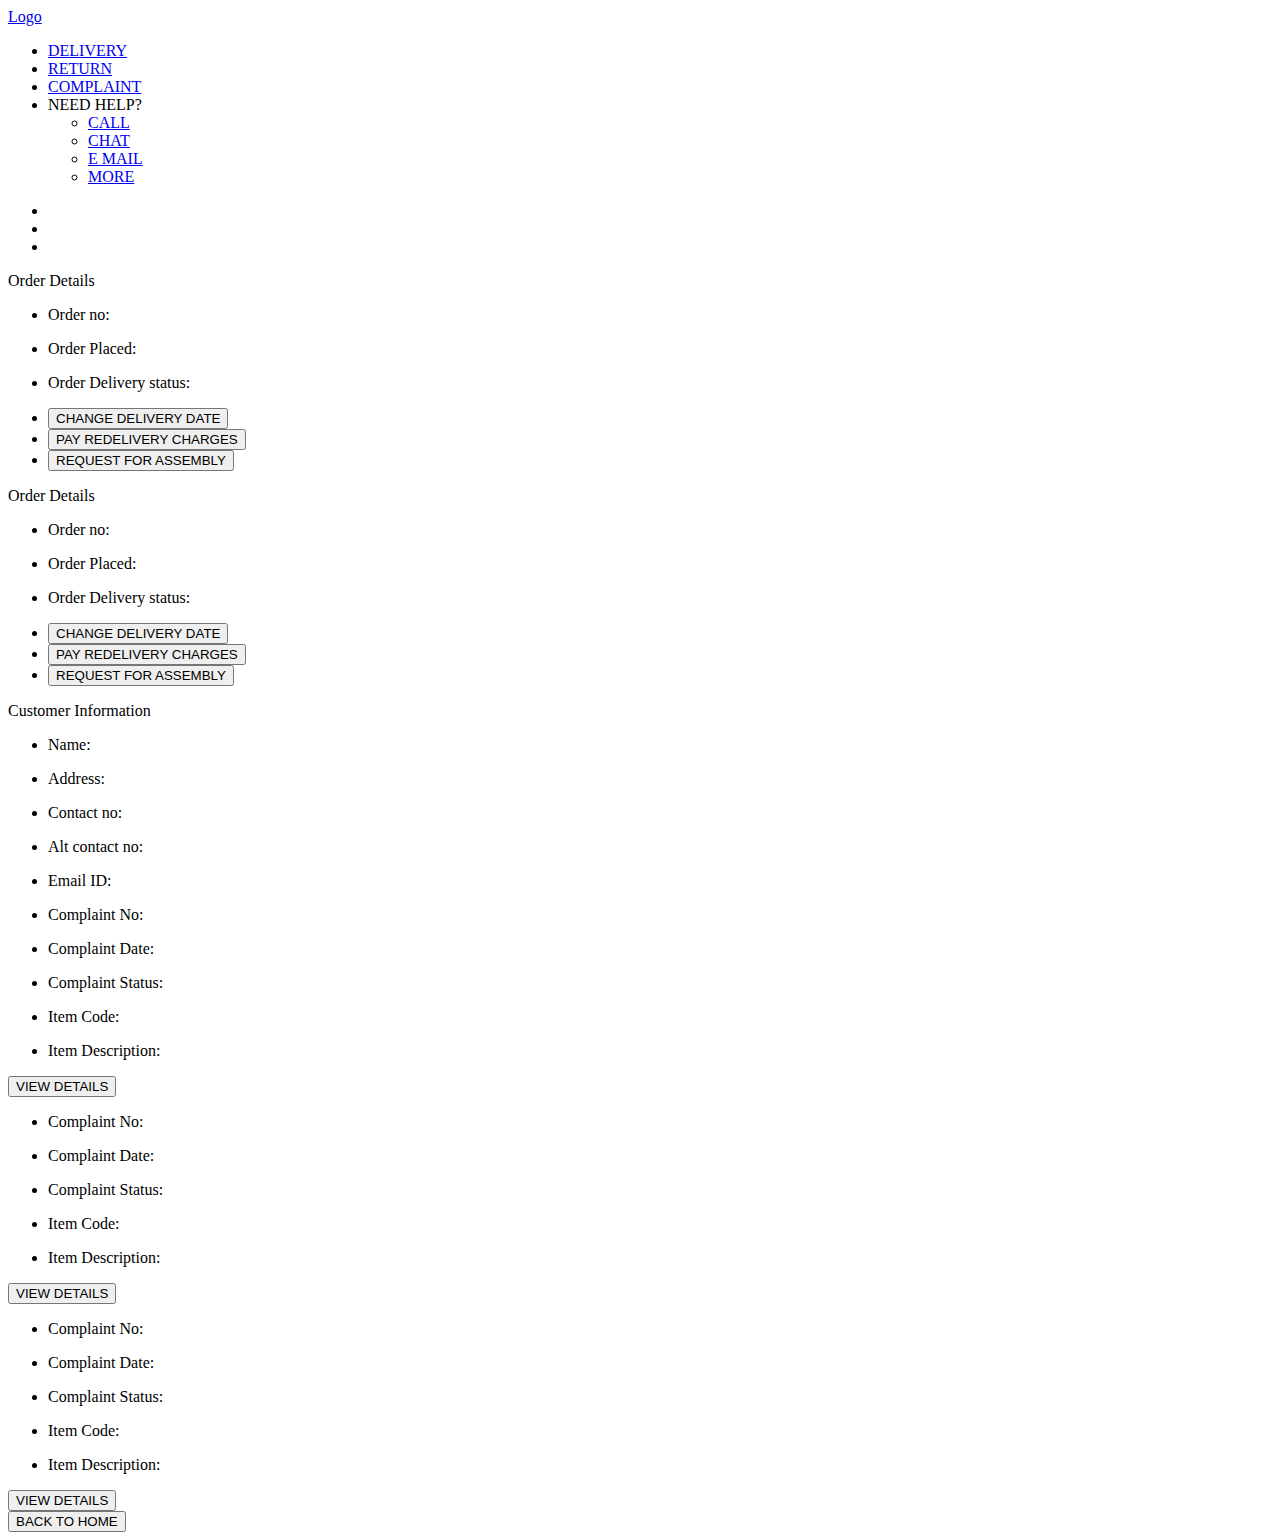
==== complaint.html @ cf8b1f85 "Structured Version" ====
<!DOCTYPE html>
<html lang="en">
  <head>
    <meta charset="UTF-8" />
    <meta http-equiv="X-UA-Compatible" content="IE=edge" />
    <meta name="viewport" content="width=device-width, initial-scale=1.0" />
    <link rel="stylesheet" href="style.css" />
    <title>Complaint</title>
  </head>

  <body>
    <nav class="nav">
      <div class="logo">
        <a href="http://">Logo</a>
      </div>
      <ul class="nav-ul">
        <li class="navlinks">
          <a href="/delivery.html">DELIVERY</a>
          <div class="nav-underline"></div>
        </li>
        <li class="navlinks">
          <a href="/return.html">RETURN</a>
          <div class="nav-underline"></div>
        </li>
        <li class="navlinks">
          <a href="/complaint.html">COMPLAINT</a>
          <div class="nav-underline"></div>
        </li>
        <li class="navlinks link-subnav">
          <a>NEED HELP?</a>
          <div class="nav-underline"></div>
          <ul class="sub-nav">
            <li class="sub-navitems"><a href="http://">CALL</a></li>
            <li class="sub-navitems"><a href="http://">CHAT</a></li>
            <li class="sub-navitems"><a href="http://">E MAIL</a></li>
            <li class="sub-navitems"><a href="http://">MORE</a></li>
          </ul>
        </li>
      </ul>
      <ul class="hamburger">
        <li class="line1"></li>
        <li class="line2"></li>
        <li class="line3"></li>
      </ul>
    </nav>
    <div class="nav-hr"></div>
    <div class="dl-container">
      <div class="dl-item1-container">
        <div class="dl-item-mob item1-mob">
          <div class="dl-item-title">
            <span>Order Details</span>
          </div>
          <ul class="dl-item-ul">
            <li>
              <p class="dl-ord-no">Order no:</p>
            </li>
            <li>
              <p class="dl-ord-pla">Order Placed:</p>
            </li>
            <li>
              <p class="fl-ord-del">Order Delivery status:</p>
            </li>
          </ul>
          <ul class="dl-btn-container">
            <li>
              <button class="dl-chng-date dl-btn-three cta-btn">
                CHANGE DELIVERY DATE
              </button>
            </li>
            <li>
              <button class="dl-pay-charge dl-btn-three cta-btn">
                PAY REDELIVERY CHARGES
              </button>
            </li>
            <li>
              <button class="dl-req-asmbly dl-btn-three cta-btn">
                REQUEST FOR ASSEMBLY
              </button>
            </li>
          </ul>
        </div>
      </div>
      <div class="dl-item item1">
        <div class="dl-item-title">
          <span>Order Details</span>
        </div>
        <ul class="dl-item-ul">
          <li>
            <p class="dl-ord-no">Order no:</p>
          </li>
          <li>
            <p class="dl-ord-pla">Order Placed:</p>
          </li>
          <li>
            <p class="fl-ord-del">Order Delivery status:</p>
          </li>
        </ul>
        <ul class="dl-btn-container">
          <li>
            <button class="dl-chng-date dl-btn-three cta-btn">
              CHANGE DELIVERY DATE
            </button>
          </li>
          <li>
            <button class="dl-pay-charge dl-btn-three cta-btn">
              PAY REDELIVERY CHARGES
            </button>
          </li>
          <li>
            <button class="dl-req-asmbly dl-btn-three cta-btn">
              REQUEST FOR ASSEMBLY
            </button>
          </li>
        </ul>
      </div>
      <div class="dl-item item2">
        <div class="dl-item-title">
          <span>Customer Information</span>
        </div>
        <ul class="dl-item-ul">
          <li>
            <p class="dl-name">Name:</p>
          </li>
          <li>
            <p class="dl-address">Address:</p>
          </li>
          <li>
            <p class="dl-contact">Contact no:</p>
          </li>
          <li>
            <p class="dl-altno">Alt contact no:</p>
          </li>
          <li>
            <p class="dl-email">Email ID:</p>
          </li>
        </ul>
      </div>
      <div class="dl-item-tray item3">
        <div class="dl-trayitems">
          <div class="dl-tray-img"></div>
          <div class="dl-tray-col">
            <ul class="dl-tray-flex">
              <li>
                <p class="dl-complaint-no">Complaint No:</p>
              </li>
              <li>
                <p class="dl-complaint-date">Complaint Date:</p>
              </li>
              <li>
                <p class="dl-complaint-status">Complaint Status:</p>
              </li>
              <li>
                <p class="dl-item-code">Item Code:</p>
              </li>
              <li>
                <p class="dl-item-desc">Item Description:</p>
              </li>
            </ul>
            <div class="view-btn">
              <button class="cta-btn">VIEW DETAILS</button>
            </div>
          </div>
        </div>
        <div class="dl-trayitems">
          <div class="dl-tray-img"></div>
          <div class="dl-tray-col">
            <ul class="dl-tray-flex">
              <li>
                <p class="dl-complaint-no">Complaint No:</p>
              </li>
              <li>
                <p class="dl-complaint-date">Complaint Date:</p>
              </li>
              <li>
                <p class="dl-complaint-status">Complaint Status:</p>
              </li>
              <li>
                <p class="dl-item-code">Item Code:</p>
              </li>
              <li>
                <p class="dl-item-desc">Item Description:</p>
              </li>
            </ul>
            <div class="view-btn">
              <button class="green-btn">VIEW DETAILS</button>
            </div>
          </div>
        </div>
        <div class="dl-trayitems">
          <div class="dl-tray-img"></div>
          <div class="dl-tray-col">
            <ul class="dl-tray-flex">
              <li>
                <p class="dl-complaint-no">Complaint No:</p>
              </li>
              <li>
                <p class="dl-complaint-date">Complaint Date:</p>
              </li>
              <li>
                <p class="dl-complaint-status">Complaint Status:</p>
              </li>
              <li>
                <p class="dl-item-code">Item Code:</p>
              </li>
              <li>
                <p class="dl-item-desc">Item Description:</p>
              </li>
            </ul>
            <div class="view-btn">
              <button class="green-btn">VIEW DETAILS</button>
            </div>
          </div>
        </div>
      </div>
    </div>
    <div class="home-btn">
      <button class="cta-btn">BACK TO HOME</button>
    </div>
    <script src="app.js"></script>
  </body>
</html>
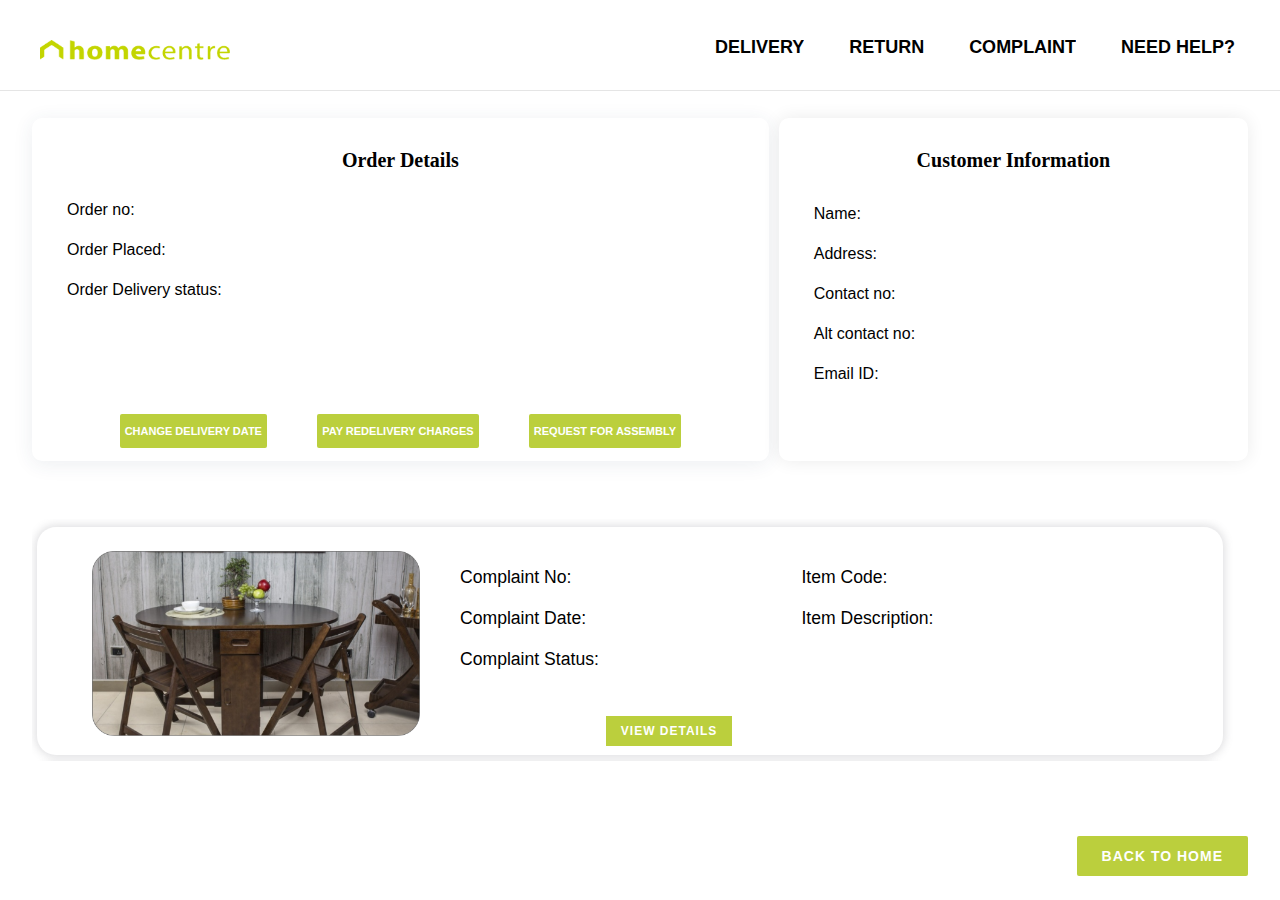
==== commit 26166308: "." ====
--- a/complaint.html
+++ b/complaint.html
@@ -4,36 +4,38 @@
     <meta charset="UTF-8" />
     <meta http-equiv="X-UA-Compatible" content="IE=edge" />
     <meta name="viewport" content="width=device-width, initial-scale=1.0" />
-    <link rel="stylesheet" href="style.css" />
+    <link rel="stylesheet" href="assets/css/style.css" />
     <title>Complaint</title>
   </head>
 
   <body>
     <nav class="nav">
       <div class="logo">
-        <a href="http://">Logo</a>
+        <a href="index.html">
+          <img src="assets/images/Home_Centre.png" alt="logo" />
+        </a>
       </div>
       <ul class="nav-ul">
         <li class="navlinks">
-          <a href="/delivery.html">DELIVERY</a>
+          <a href="delivery.html">DELIVERY</a>
           <div class="nav-underline"></div>
         </li>
         <li class="navlinks">
-          <a href="/return.html">RETURN</a>
+          <a href="return.html">RETURN</a>
           <div class="nav-underline"></div>
         </li>
         <li class="navlinks">
-          <a href="/complaint.html">COMPLAINT</a>
+          <a href="complaint.html">COMPLAINT</a>
           <div class="nav-underline"></div>
         </li>
         <li class="navlinks link-subnav">
           <a>NEED HELP?</a>
           <div class="nav-underline"></div>
           <ul class="sub-nav">
-            <li class="sub-navitems"><a href="http://">CALL</a></li>
-            <li class="sub-navitems"><a href="http://">CHAT</a></li>
-            <li class="sub-navitems"><a href="http://">E MAIL</a></li>
-            <li class="sub-navitems"><a href="http://">MORE</a></li>
+            <li class="sub-navitems"><a href="">CALL</a></li>
+            <li class="sub-navitems"><a href="">CHAT</a></li>
+            <li class="sub-navitems"><a href="">E MAIL</a></li>
+            <li class="sub-navitems"><a href="">MORE</a></li>
           </ul>
         </li>
       </ul>
@@ -84,7 +86,7 @@
         <div class="dl-item-title">
           <span>Order Details</span>
         </div>
-        <ul class="dl-item-ul">
+        <ul class="dl-item-ul dl-item-ul-1">
           <li>
             <p class="dl-ord-no">Order no:</p>
           </li>
@@ -117,7 +119,7 @@
         <div class="dl-item-title">
           <span>Customer Information</span>
         </div>
-        <ul class="dl-item-ul">
+        <ul class="dl-item-ul dl-item-ul-2">
           <li>
             <p class="dl-name">Name:</p>
           </li>
@@ -137,77 +139,122 @@
       </div>
       <div class="dl-item-tray item3">
         <div class="dl-trayitems">
-          <div class="dl-tray-img"></div>
-          <div class="dl-tray-col">
-            <ul class="dl-tray-flex">
-              <li>
-                <p class="dl-complaint-no">Complaint No:</p>
-              </li>
-              <li>
-                <p class="dl-complaint-date">Complaint Date:</p>
-              </li>
-              <li>
-                <p class="dl-complaint-status">Complaint Status:</p>
-              </li>
-              <li>
-                <p class="dl-item-code">Item Code:</p>
-              </li>
-              <li>
-                <p class="dl-item-desc">Item Description:</p>
-              </li>
-            </ul>
-            <div class="view-btn">
-              <button class="cta-btn">VIEW DETAILS</button>
-            </div>
-          </div>
-        </div>
-        <div class="dl-trayitems">
-          <div class="dl-tray-img"></div>
-          <div class="dl-tray-col">
-            <ul class="dl-tray-flex">
-              <li>
-                <p class="dl-complaint-no">Complaint No:</p>
-              </li>
-              <li>
-                <p class="dl-complaint-date">Complaint Date:</p>
-              </li>
-              <li>
-                <p class="dl-complaint-status">Complaint Status:</p>
-              </li>
-              <li>
-                <p class="dl-item-code">Item Code:</p>
-              </li>
-              <li>
-                <p class="dl-item-desc">Item Description:</p>
-              </li>
-            </ul>
-            <div class="view-btn">
-              <button class="green-btn">VIEW DETAILS</button>
-            </div>
-          </div>
-        </div>
-        <div class="dl-trayitems">
-          <div class="dl-tray-img"></div>
-          <div class="dl-tray-col">
-            <ul class="dl-tray-flex">
-              <li>
-                <p class="dl-complaint-no">Complaint No:</p>
-              </li>
-              <li>
-                <p class="dl-complaint-date">Complaint Date:</p>
-              </li>
-              <li>
-                <p class="dl-complaint-status">Complaint Status:</p>
-              </li>
-              <li>
-                <p class="dl-item-code">Item Code:</p>
-              </li>
-              <li>
-                <p class="dl-item-desc">Item Description:</p>
-              </li>
-            </ul>
-            <div class="view-btn">
-              <button class="green-btn">VIEW DETAILS</button>
+          <div class="dl-tray-img dl-tray-img-1">
+            <img class="hide-for-desktop" src="assets/images/1.png" alt="">
+            <img class="hide-for-mobile" src="assets/images/1-desktop@2x.png" alt="">
+          </div>
+          <div class="dl-tray-col">
+            <ul class="dl-tray-flex">
+              <li>
+                <p class="dl-complaint-no">Complaint No:</p>
+              </li>
+              <li>
+                <p class="dl-complaint-date">Complaint Date:</p>
+              </li>
+              <li>
+                <p class="dl-complaint-status">Complaint Status:</p>
+              </li>
+              <li>
+                <p class="dl-item-code">Item Code:</p>
+              </li>
+              <li>
+                <p class="dl-item-desc">Item Description:</p>
+              </li>
+            </ul>
+            <div class="view-btn">
+              <a href="viewdetails.html">
+                <button class="cta-btn">VIEW DETAILS</button>
+              </a>
+            </div>
+          </div>
+        </div>
+        <div class="dl-trayitems">
+          <div class="dl-tray-img dl-tray-img-2">
+            <img class="hide-for-desktop" src="assets/images/2.png" alt="">
+            <img class="hide-for-mobile" src="assets/images/1-desktop@2x.png" alt="">
+          </div>
+          <div class="dl-tray-col">
+            <ul class="dl-tray-flex">
+              <li>
+                <p class="dl-complaint-no">Complaint No:</p>
+              </li>
+              <li>
+                <p class="dl-complaint-date">Complaint Date:</p>
+              </li>
+              <li>
+                <p class="dl-complaint-status">Complaint Status:</p>
+              </li>
+              <li>
+                <p class="dl-item-code">Item Code:</p>
+              </li>
+              <li>
+                <p class="dl-item-desc">Item Description:</p>
+              </li>
+            </ul>
+            <div class="view-btn">
+              <a href="viewdetails.html">
+                <button class="cta-btn">VIEW DETAILS</button>
+              </a>
+            </div>
+          </div>
+        </div>
+        <div class="dl-trayitems">
+          <div class="dl-tray-img dl-tray-img-3">
+            <img class="hide-for-desktop" src="assets/images/3.png" alt="">
+            <img class="hide-for-mobile" src="assets/images/1-desktop@2x.png" alt="">
+          </div>
+          <div class="dl-tray-col">
+            <ul class="dl-tray-flex">
+              <li>
+                <p class="dl-complaint-no">Complaint No:</p>
+              </li>
+              <li>
+                <p class="dl-complaint-date">Complaint Date:</p>
+              </li>
+              <li>
+                <p class="dl-complaint-status">Complaint Status:</p>
+              </li>
+              <li>
+                <p class="dl-item-code">Item Code:</p>
+              </li>
+              <li>
+                <p class="dl-item-desc">Item Description:</p>
+              </li>
+            </ul>
+            <div class="view-btn">
+              <a href="viewdetails.html">
+                <button class="cta-btn">VIEW DETAILS</button>
+              </a>
+            </div>
+          </div>
+        </div>
+        <div class="dl-trayitems">
+          <div class="dl-tray-img dl-tray-img-3">
+            <img class="hide-for-desktop" src="assets/images/3.png" alt="">
+            <img class="hide-for-mobile" src="assets/images/1-desktop@2x.png" alt="">
+          </div>
+          <div class="dl-tray-col">
+            <ul class="dl-tray-flex">
+              <li>
+                <p class="dl-complaint-no">Complaint No:</p>
+              </li>
+              <li>
+                <p class="dl-complaint-date">Complaint Date:</p>
+              </li>
+              <li>
+                <p class="dl-complaint-status">Complaint Status:</p>
+              </li>
+              <li>
+                <p class="dl-item-code">Item Code:</p>
+              </li>
+              <li>
+                <p class="dl-item-desc">Item Description:</p>
+              </li>
+            </ul>
+            <div class="view-btn">
+              <a href="viewdetails.html">
+                <button class="cta-btn">VIEW DETAILS</button>
+              </a>
             </div>
           </div>
         </div>
@@ -216,7 +263,6 @@
     <div class="home-btn">
       <button class="cta-btn">BACK TO HOME</button>
     </div>
-    <script src="app.js"></script>
+    <script src="assets/js/app.js"></script>
   </body>
 </html>
-
--- a/assets/css/style.css
+++ b/assets/css/style.css
@@ -0,0 +1,3085 @@
+@import url("http://fonts.cdnfonts.com/css/sofia-pro");
+
+:root {
+  --background: #fbfbfb;
+  --white: #ffffff;
+  --unnamed-color-bbcf3d: #bbcf3d;
+  --progline-color-grey: #707070;
+  --progline-color-green: #bbcf3d;
+}
+
+html {
+  font-size: 100%;
+  font-family: "Sofia Pro", sans-serif;
+}
+
+* {
+  box-sizing: border-box;
+  list-style: none;
+  text-decoration: none;
+  color: black;
+}
+
+*,
+*::before,
+*::after {
+  box-sizing: inherit;
+}
+
+body {
+  overflow-x: hidden;
+  position: relative;
+  margin: 0;
+  padding: 0;
+  line-height: 1.3;
+  list-style: none;
+}
+
+/* Universal classes usesd accross the website */
+.cta-btn {
+  background-color: #bbcf3d;
+  border: none;
+  border-radius: 2px;
+  color: white;
+  font-weight: bold;
+  cursor: pointer;
+  letter-spacing: 1px;
+}
+
+.cta-btn:hover {
+  background-color: #cddb75;
+}
+
+/* Front - Page for Invoice & Mobile Number */
+.front-page-container {
+  height: 100vh;
+  overflow: hidden;
+  /* background-position: center;
+  background-size: cover;
+  background-repeat: no-repeat;
+  background-image: url("./fakeassets/interior.jpg"); */
+}
+
+.fp-logo {
+  padding: 10px 50px;
+  display: flex;
+  align-items: center;
+  height: 8vh;
+}
+
+.fp-logo img {
+  height: 20px;
+}
+
+.fp-bg-img {
+  background-position: center;
+  background-size: contain;
+  background-repeat: no-repeat;
+  background-image: url("../images/5510740@2x.png");
+  height: 34rem;
+}
+
+.fp-form {
+  width: 100%;
+  margin: 0 auto;
+}
+
+.fp-form-ul {
+  display: flex;
+  flex-direction: row;
+  justify-content: space-evenly;
+  align-items: center;
+  height: 28vh;
+  margin: auto;
+  width: 85%;
+}
+
+.fp-form-li {
+  display: flex;
+  flex-direction: column;
+}
+
+.fp-form-li label {
+  font-weight: bold;
+  margin: 0.3125rem 0;
+  margin-bottom: 0.625rem;
+}
+
+.fp-form-li input {
+  padding: 0.625rem;
+  border-radius: 2px;
+  border: 1px solid #979797;
+  font-size: 1.5625rem;
+  width: 100%;
+  background-color: #f3f3f3;
+}
+
+.fp-track {
+  padding: 12px 50px;
+  margin-top: 1.75rem;
+  font-size: 0.625rem;
+  background-color: var(--unnamed-color-bbcf3d);
+  border: none;
+  border-radius: 3px;
+  color: white;
+  width: 2.5rem;
+  font-weight: 600;
+  text-transform: uppercase;
+}
+
+.fp-track a {
+  color: white;
+}
+
+/*----- Top - Navigation ----- || Nav Bar  */
+nav {
+  display: flex;
+  justify-content: space-around;
+  align-items: center;
+  min-height: 8vh;
+}
+
+.logo {
+  flex: 1;
+  padding: 10px;
+}
+
+.logo img {
+  height: 1rem;
+  padding-top: 15px;
+}
+
+.nav-ul {
+  flex: 1;
+  display: flex;
+  justify-content: space-evenly;
+  width: 40%;
+  height: 8vh;
+  align-items: center;
+  margin: 0;
+}
+
+.navlinks {
+  margin-top: 1rem;
+  cursor: pointer;
+  overflow: hidden;
+}
+
+.nav-ul a {
+  font-weight: bold;
+  font-size: 0.875rem;
+  letter-spacing: 1px;
+}
+
+.nav-underline {
+  background: var(--unnamed-color-bbcf3d) 0% 0% no-repeat padding-box;
+  background: #bbcf3d 0% 0% no-repeat padding-box;
+  height: 1vh;
+  margin-top: 0.125rem;
+  opacity: 0;
+  transition: 300ms all ease-in;
+}
+
+.nav-ul li:hover > .nav-underline {
+  opacity: 1;
+}
+
+.need-help {
+  position: relative;
+}
+
+.link-subnav {
+  position: relative;
+}
+
+.sub-nav {
+  position: absolute;
+  right: 0%;
+  left: 1%;
+  top: 55%;
+  padding: 5px;
+  border-radius: 5px;
+  display: flex;
+  flex-direction: column;
+  align-items: center;
+  justify-content: center;
+  transform: translateX(100%);
+  transition: transform 0.5s ease-in;
+}
+
+.subnav-view {
+  transform: translateX(0%);
+  top: 55%;
+  right: 0%;
+  left: 1%;
+}
+
+.sub-navitems {
+  cursor: pointer;
+  width: 4rem;
+  font: normal normal bold 0.75rem/1.375rem Sofia Pro;
+  padding: 2px 15px;
+  box-shadow: 0px 0px 18px #00000015;
+  margin: 1px 0;
+  background-color: white;
+  text-align: center;
+  opacity: 0;
+}
+
+.sub-navitems:hover {
+  background-color: #cddb75;
+}
+
+.nav-hr {
+  width: 100%;
+  height: 0;
+  border-top: 1px solid rgba(0, 0, 0, 0.1);
+  border-bottom: 1px solid rgba(255, 255, 255, 0.3);
+}
+
+/* Hamburger css */
+.hamburger {
+  display: none;
+}
+
+.hamburger li {
+  display: block;
+  border: 1px solid #c3d500;
+  width: 26px;
+  height: 2px;
+  background-color: white;
+  margin: 0.25rem;
+  transition: all 0.4s ease;
+}
+
+@media only screen and (max-width: 900px) {
+  /*----- Top - Navigation ----- || Nav Bar  */
+  .nav-ul {
+    flex: 1.4;
+  }
+}
+
+/* nav animation for mobile */
+@keyframes navFade {
+  from {
+    opacity: 0;
+    transform: translateX(120px);
+  }
+  to {
+    opacity: 1;
+    transform: translateX(0px);
+  }
+}
+
+.toggle .line1 {
+  transform: rotate(-45deg) translate(-8px, 4px);
+}
+
+.toggle .line2 {
+  opacity: 0;
+}
+
+.toggle .line3 {
+  transform: rotate(45deg) translate(-8px, -5px);
+}
+
+/* These styles upto media view port 768 where tested for 768 i-pad  */
+/* First Page after Track button is pressed */
+.ord-container {
+  display: flex;
+  width: auto;
+  justify-content: space-around;
+  flex-direction: row;
+  padding: 0.9375rem;
+  height: 88vh;
+}
+
+.ord-rows {
+  display: flex;
+  flex-direction: column;
+}
+
+.ord-rows.ord-row1 {
+  width: 45%;
+  margin-right: 2.1875rem;
+}
+
+.ord-rows.ord-row2 {
+  width: 48%;
+  margin-right: 0.625rem;
+  justify-content: flex-start;
+}
+
+li.ord-details {
+  box-shadow: 0px 0px 18px #00000015;
+  padding: 0.625rem 0;
+  border-radius: 10px;
+  margin-top: 0.9375rem;
+  width: 90%;
+  padding-left: 0.9375rem;
+}
+
+.ord-details:hover {
+  box-shadow: 3px 3px 20px #bbcf3d;
+}
+
+ul.ord-lists {
+  display: flex;
+  flex-direction: column;
+  justify-content: flex-start;
+  height: 85vh;
+  padding-left: 0.625rem;
+  overflow-y: scroll;
+  margin-top: 2.9375rem;
+  padding-right: 0.3125rem;
+}
+
+ul.ord-lists::-webkit-scrollbar {
+  width: 5px;
+  background-color: rgb(255, 255, 255);
+}
+
+ul.ord-lists::-webkit-scrollbar-button {
+  height: 8px;
+}
+
+ul.ord-lists::-webkit-scrollbar-track {
+  box-shadow: inset 0 0 6px rgba(255, 255, 255, 0.3);
+  border: 1px solid #707070;
+}
+
+ul.ord-lists::-webkit-scrollbar-thumb {
+  border: 1px solid #707070;
+  background-color: #707070;
+}
+
+.ord-title {
+  text-align: center;
+  position: fixed;
+  width: 45%;
+  padding-top: 0.625rem;
+  padding-bottom: 0.625rem;
+  font-weight: bold;
+  background-color: white;
+}
+
+.ord-cus-container {
+  box-shadow: rgb(143 143 143 / 20%) 2px 3px 17px 2px;
+  padding: 0.9375rem 0.8125rem;
+  background-color: white;
+  border-radius: 5px;
+  margin: 0.9375rem 0;
+  margin-top: 0;
+}
+
+.ord-cus-title {
+  text-align: center;
+  font-weight: bold;
+}
+
+ul.ord-cus-ul {
+  padding-left: 0;
+}
+
+li.ord-details p {
+  font: normal normal normal 0.8125rem Helvetica;
+}
+
+ul.ord-cus-ul li p {
+  font: normal normal normal 0.8125rem Helvetica;
+  line-height: 1.25rem;
+}
+
+ul.ord-filter-items {
+  display: flex;
+  justify-content: space-between;
+  border-radius: 2px;
+  border: 1px solid #838383;
+  align-items: center;
+  padding: 0rem 0.3125rem;
+  background-color: #bbcf3d;
+  margin: 0;
+}
+
+ul.ord-filter-items li p {
+  font-size: 0.6875rem;
+  font-weight: 500;
+  color: black;
+  margin-bottom: 0.75rem;
+}
+
+li.ord-fil-title img {
+  display: none;
+}
+
+ul.ord-filter-items li label {
+  font-size: 0.6875rem;
+  font-weight: 500;
+}
+
+ul.ord-filter-items li select {
+  border-radius: 5px;
+  padding: 5px 0px;
+  color: #b3b3b3;
+  font-size: 10px;
+  font-weight: 600;
+  font-family: "Sofia Pro";
+  width: 90px;
+}
+
+li.ord-details p {
+  margin: 10px 0;
+  font-size: 0.8125rem;
+  font-weight: 500;
+  line-height: 1.25rem;
+}
+/* Delivery, Return, Complaint Page ---- Order Detalis & Customer Information  */
+.dl-item1-container {
+  display: none;
+}
+
+.dl-container {
+  width: auto;
+  height: 80vh;
+  grid-gap: 0.625rem;
+  padding: 1.625rem 2rem;
+  margin: auto auto;
+  display: grid;
+}
+
+.dl-btn-three {
+  padding: 11px 5px;
+  font-size: 0.4375rem;
+  font-weight: bold;
+  letter-spacing: 1px;
+}
+
+.dl-item-title {
+  letter-spacing: 1px;
+  text-align: center;
+  font: normal normal bold 1.125rem/1.5rem Sofia Pro;
+  margin-top: 0.625rem;
+}
+
+.dl-item {
+  padding: 1.25rem 1.25rem 0rem 1.25rem;
+  background-color: white;
+  border-radius: 10px;
+}
+
+.dl-item:hover {
+  box-shadow: 0px 1px 10px #bbcf3d;
+}
+
+.dl-item-ul {
+  padding-left: 0.9375rem;
+}
+
+.dl-item-ul li p {
+  text-align: left;
+  font: normal normal normal 1.1rem/1.5rem Helvetica;
+  font-weight: 500;
+  font-size: 14px;
+}
+
+.dl-btn-container {
+  height: 14%;
+  display: flex;
+  justify-content: space-evenly;
+  align-items: center;
+  width: 100%;
+  margin: 0px auto;
+  padding-left: 0;
+}
+
+.item1 {
+  grid-column: 1;
+  grid-row: 1;
+  box-shadow: 0px 3px 20px #2e476517;
+  display: flex;
+  flex-direction: column;
+  justify-content: space-between;
+}
+
+.item2 {
+  grid-column: 2 / span 3;
+  grid-row: 1;
+  box-shadow: 0px 0px 18px #00000015;
+}
+
+.item3 {
+  /* grid-column: 1 / span 4; */
+  /* grid-row: 3; */
+  /* display: flex; */
+  /* flex-direction: row; */
+  /* justify-content: start; */
+  /* align-items: center; */
+}
+
+.dl-item-tray {
+  display: flex;
+  flex-direction: column;
+  background-color: white;
+  border-radius: 5px;
+  overflow-x: hidden;
+  overflow-y: scroll;
+  padding: 0.5rem 1.025rem 0.5rem 0.5rem;
+  align-items: center;
+  scrollbar-width: thin;
+  scrollbar-color: #cddb75 #fff;
+}
+
+.dl-item-tray::-webkit-scrollbar {
+  width: 5px;
+  height: 8px;
+  background-color: rgb(255, 255, 255);
+  border: 1px solid #707070;
+}
+
+.dl-item-tray::-webkit-scrollbar-track {
+  box-shadow: inset 0 0 6px rgba(255, 255, 255, 0.3);
+}
+
+.dl-item-tray::-webkit-scrollbar-thumb {
+  border: 1px solid #707070;
+  background-color: #bbcf3d;
+}
+
+.dl-trayitems {
+  display: flex;
+  align-items: center;
+  height: 245px;
+  margin-bottom: 10px;
+  border-radius: 19px;
+  width: 100%;
+  padding-top: 14px;
+  padding-bottom: 14px;
+  box-shadow: rgba(100, 100, 111, 0.2) 0px 0px 8px 2px;
+}
+
+.dl-trayitems:hover {
+  box-shadow: 3px 3px 20px #bbcf3d;
+}
+
+.dl-tray-img {
+  /* border: 1px solid rgb(179 179 179); */
+  position: relative;
+  border-radius: initial;
+  opacity: 1;
+  height: 11.5rem;
+  width: 20.5rem;
+  margin-left: 3.4375rem;
+}
+
+.dl-tray-img img {
+  /* height: 8.4375rem; */
+  position: absolute;
+  height: auto;
+  top: 15%;
+  width: 100%;
+}
+
+/* .dl-tray-img-1 {
+  background: transparent url("../images/1.png") 0% 0% no-repeat padding-box;
+  background-position: center;
+  background-size: contain;
+}
+
+.dl-tray-img-2 {
+  background: transparent url("../images/2.png") 0% 0% no-repeat padding-box;
+  background-position: center;
+  background-size: contain;
+}
+
+.dl-tray-img-3 {
+  background: transparent url("../images/3.png") 0% 0% no-repeat padding-box;
+  background-position: center;
+  background-size: contain;
+} */
+
+.dl-tray-flex {
+  height: 75%;
+  width: 95%;
+  display: flex;
+  flex-direction: column;
+  flex-wrap: wrap;
+}
+
+.dl-tray-flex li p {
+  margin: 10px 0;
+  font: normal normal normal 1.1rem/1.3125rem Helvetica;
+}
+
+.dl-tray-col {
+  width: 60%;
+  display: flex;
+  height: 200px;
+  flex-direction: column;
+}
+
+.view-btn {
+  display: flex;
+  justify-content: center;
+  align-items: center;
+  width: 70%;
+}
+
+.view-btn button {
+  padding: 0.3125rem 0.75rem;
+  font-size: 0.6875rem;
+}
+
+.home-btn {
+  display: flex;
+  justify-content: flex-end;
+  align-items: center;
+  height: 6vh;
+  padding: 0 15px;
+}
+
+.home-btn button {
+  padding: 15px 25px;
+  font-size: 10px;
+}
+
+/* Styles for viewdetails.html page where the shipment progress bar is located */
+.sh-column-container {
+  overflow: hidden;
+}
+
+.sh-container {
+  display: flex;
+  flex-direction: row;
+  justify-content: space-evenly;
+  margin: 1.375rem 1.5625rem;
+  height: 75vh;
+}
+
+.sh-col1 {
+  box-shadow: rgb(100 100 111 / 20%) 0px 0px 8px 2px;
+  width: auto;
+  border-radius: 15px;
+  width: 75%;
+  display: flex;
+  position: relative;
+  flex-direction: column;
+}
+
+.sh-col1-X {
+  position: absolute;
+  right: -2px;
+  top: -2px;
+  border-radius: 50%;
+  margin: 0;
+}
+
+.sh-col1-X img {
+  height: 1.875rem;
+}
+
+.sh-item-img {
+  position: relative;
+  /* background: transparent url(../images/vd-desktop.png) 0% 0% no-repeat
+    padding-box; */
+  border: 1px solid rgb(179 179 179);
+  border-radius: 1rem;
+  background-position: center;
+  background-size: cover;
+  background-repeat: no-repeat;
+  height: 10.5rem;
+  width: 15.5rem;
+  margin-top: 2.1875rem;
+  margin-left: 1.25rem;
+}
+
+.sh-item-img img {
+  position: absolute;
+  height: 100%;
+  width: 100%;
+}
+
+.sh-item-details {
+  display: flex;
+  align-items: center;
+  margin: 0;
+  flex-direction: row;
+  justify-content: flex-start;
+  height: 11rem;
+}
+
+ul.sh-item-text {
+  width: 50%;
+  padding-left: 0.9375rem;
+  margin: 0;
+  margin-top: 0.9375rem;
+}
+
+p.sh-item-text-li-p {
+  font-size: 13px;
+  font-weight: 400;
+}
+
+.sh-ship-date {
+  justify-content: center;
+  width: 100%;
+  padding: 0;
+  align-items: center;
+  display: flex;
+  flex-direction: row;
+  margin-top: 2.1875rem;
+  margin-bottom: 1.5625rem;
+}
+
+.sh-ship-icon {
+  background: transparent url("../images/delivery-truck.png") 0% 0% no-repeat
+    padding-box;
+  background-position: center;
+  background-size: cover;
+  background-repeat: no-repeat;
+  height: 3rem;
+  width: 3rem;
+}
+
+span.sh-ship-date-text {
+  margin-left: 0.9375rem;
+}
+
+.sh-col2 {
+  margin-left: 0.9375rem;
+  width: 40%;
+}
+
+.sh-col2-cta1 {
+  display: flex;
+  justify-content: space-between;
+  width: 100%;
+}
+
+.sh-ord-details {
+  margin-top: 0.625rem;
+  border-radius: 15px;
+  box-shadow: rgb(100 100 111 / 20%) 0px 0px 8px 2px;
+  padding: 0.625rem;
+  padding-bottom: 0.3125rem;
+}
+
+.sh-ord-title {
+  text-align: center;
+  font-size: 14px;
+  font-weight: 700;
+}
+
+ul.sh-ord-ul {
+  padding-left: 0;
+  font-size: 13px;
+  font-weight: 400;
+}
+
+.sh-cus-info {
+  margin-top: 0.625rem;
+  box-shadow: rgb(100 100 111 / 20%) 0px 0px 8px 2px;
+  padding: 0.625rem;
+  border-radius: 15px;
+  margin-bottom: 0.625rem;
+  padding-bottom: 1px;
+}
+
+ul.sh-cus-ul {
+  padding-left: 0;
+  font-size: 13px;
+  font-weight: 400;
+}
+
+.sh-cus-title {
+  text-align: center;
+  font-size: 14px;
+  font-weight: bold;
+}
+
+.sh-col2-cta2 {
+  display: flex;
+  justify-content: center;
+}
+
+.sh-btm-cta-container {
+  display: flex;
+  flex-direction: row;
+  justify-content: space-between;
+  width: auto;
+  padding: 0 1.5625rem;
+  padding-bottom: 0;
+}
+
+.sh-btm-lft-cta {
+  display: flex;
+  justify-content: center;
+  width: 70%;
+}
+
+.sh-btm-rgt-cta {
+  width: 40%;
+}
+
+.sh-btm-lft-cta button {
+  margin: 0 15px;
+}
+
+.sh-btm-cta {
+  padding: 0.625rem 0.3125rem;
+  font-size: 0.4375rem;
+}
+
+.sh-track-home {
+  width: fit-content;
+  float: right;
+  letter-spacing: 1px;
+}
+
+/* progress bar  */
+/* .progressbar-container {
+  width: 100%;
+  position: relative;
+  height: 8vh;
+}
+
+.progressbar-line {
+  background-color: var(--progline-color-grey);
+  position: absolute;
+  left: 5%;
+  height: 4px;
+  top: 22%;
+  width: 90%;
+  z-index: -1;
+  transition: 0.4s ease;
+}
+
+.progressbar-items {
+  display: flex;
+  flex-direction: row;
+  justify-content: space-between;
+  padding-left: 0;
+  counter-reset: step;
+}
+
+.progressbar-items li {
+  display: flex;
+  flex-direction: column;
+  align-items: center;
+  font-weight: 400;
+  font-size: 12px;
+  width: 16%;
+  text-align: center;
+}
+
+.prog-circle {
+  width: 30px;
+  height: 30px;
+  background-color: #bebcbc;
+  border: 1px solid #8c8c8c;
+  border-radius: 50%;
+  display: flex;
+  justify-content: center;
+  align-items: center;
+}
+
+.prog-dot-in-circle {
+  height: 6px;
+  width: 6px;
+  background-color: white;
+  border-radius: 50%;
+  border: 1px solid #8c8c8c;
+} */
+
+/* New Progress Bar & Above is the old Progress bar*/
+/* Animations For ProgressBar on viewdetails.html page*/
+@-webkit-keyframes bounce {
+  0% {
+    -webkit-transform: scale(1);
+    transform: scale(1);
+  }
+  33% {
+    -webkit-transform: scale(0.9);
+    transform: scale(0.9);
+  }
+  66% {
+    -webkit-transform: scale(1.1);
+    transform: scale(1.1);
+  }
+  100% {
+    -webkit-transform: scale(1);
+    transform: scale(1);
+  }
+}
+@keyframes bounce {
+  0% {
+    -webkit-transform: scale(1);
+    transform: scale(1);
+  }
+  33% {
+    -webkit-transform: scale(0.9);
+    transform: scale(0.9);
+  }
+  66% {
+    -webkit-transform: scale(1.1);
+    transform: scale(1.1);
+  }
+  100% {
+    -webkit-transform: scale(1);
+    transform: scale(1);
+  }
+}
+
+/* ProgressBar Component Styles - Steps */
+.steps {
+  display: -webkit-box;
+  display: -ms-flexbox;
+  display: flex;
+  width: 100%;
+  margin: 0;
+  padding: 0 0 2rem 0;
+  margin-top: 2.5rem;
+  list-style: none;
+}
+
+.step {
+  display: -webkit-box;
+  display: -ms-flexbox;
+  display: flex;
+  -webkit-box-align: center;
+  -ms-flex-align: center;
+  align-items: center;
+  -webkit-box-pack: center;
+  -ms-flex-pack: center;
+  justify-content: center;
+  -webkit-box-orient: vertical;
+  -webkit-box-direction: normal;
+  -ms-flex-direction: column;
+  flex-direction: column;
+  -webkit-box-flex: 1;
+  -ms-flex: 1;
+  flex: 1;
+  position: relative;
+  pointer-events: none;
+}
+
+.step--active,
+.step--complete {
+  cursor: pointer;
+  pointer-events: all;
+}
+
+.step:not(:last-child):before,
+.step:not(:last-child):after {
+  display: block;
+  position: absolute;
+  top: 50%;
+  left: 50%;
+  height: 0.25rem;
+  content: "";
+  -webkit-transform: translateY(-50%);
+  transform: translateY(-50%);
+  will-change: width;
+  z-index: -1;
+}
+
+.step:before {
+  width: 100%;
+  background-color: var(--progline-color-grey);
+}
+
+.step:after {
+  width: 0;
+  background-color: var(--progline-color-green);
+}
+
+.step--complete:after {
+  width: 100% !important;
+  opacity: 1;
+  -webkit-transition: width 0.6s ease-in-out, opacity 0.6s ease-in-out;
+  transition: width 0.6s ease-in-out, opacity 0.6s ease-in-out;
+}
+
+.step__icon {
+  width: 30px;
+  height: 30px;
+  background-color: #bebcbc;
+  border: 1px solid #8c8c8c;
+  border-radius: 50%;
+  display: flex;
+  justify-content: center;
+  align-items: center;
+}
+
+.step__icon:before {
+  display: block;
+  content: "";
+  height: 6px;
+  width: 6px;
+  background-color: white;
+  border-radius: 50%;
+  border: 1px solid #8c8c8c;
+}
+
+.step--complete.step--active .step__icon {
+  color: #fff;
+  -webkit-transition: background-color 0.3s ease-in-out,
+    border-color 0.3s ease-in-out, color 0.3s ease-in-out;
+  transition: background-color 0.3s ease-in-out, border-color 0.3s ease-in-out,
+    color 0.3s ease-in-out;
+}
+
+.step--incomplete.step--active .step__icon {
+  border: 2px solid var(--progline-color-green);
+  -webkit-transition-delay: 0.5s;
+  transition-delay: 0.5s;
+}
+
+.step--complete .step__icon {
+  -webkit-animation: bounce 0.5s ease-in-out;
+  animation: bounce 0.5s ease-in-out;
+  content: url("/fakeassets/check.png");
+  background-color: var(--progline-color-green);
+  border-color: var(--progline-color-green);
+  color: #fff;
+}
+
+.step__label {
+  position: absolute;
+  bottom: -2rem;
+  left: 50%;
+  margin-top: 1rem;
+  font-size: 0.8rem;
+  -webkit-transform: translateX(-50%);
+  transform: translateX(-50%);
+}
+
+/* .step--incomplete.step--inactive .step__label {
+  color: #e6e7e8;
+}
+
+.step--incomplete.step--active .step__label {
+  color: #fff;
+} */
+
+.step--active .step__label {
+  -webkit-transition: color 0.3s ease-in-out;
+  transition: color 0.3s ease-in-out;
+  -webkit-transition-delay: 0.5s;
+  transition-delay: 0.5s;
+}
+/*# sourceMappingURL=viewdwtails.css.map */
+
+/* styles for 728px ipad end here */
+/* @media only screen and (max-width: 768px) {
+ 
+} */
+
+/* Styles for date-picker  */
+.sh-col3-X img {
+  height: 24px;
+  padding: 2px 8px;
+  border-radius: 100%;
+  background-color: #bbcf3d;
+}
+
+.sh-col3-X {
+  position: absolute;
+  top: -28px;
+  right: 0;
+}
+
+.custom-date-picker {
+  position: absolute;
+  height: 85vh;
+  border: 1px solid grey;
+  width: 95%;
+  margin: auto;
+  top: 14%;
+  display: none;
+  background-color: white;
+  z-index: 2;
+  justify-content: center;
+  align-items: flex-start;
+  flex-direction: row;
+}
+
+@media only screen and (max-width: 1023px) {
+  .hide-for-mobile {
+    display: none;
+  }
+}
+/* --- XXXXXXXXXXXXXXXXXXXXXXX Desktop Styles - 1024px XXXXXXXXXXXXXXXXXXXXXXX --- XXXXXXXXXXXXXXXXXXXXX*/
+/* Desktop sizes 1024px starts - Here 1024px === 64em  */
+@media only screen and (min-width: 1024px) {
+  .hide-for-desktop {
+    display: none;
+  }
+
+  .logo img {
+    padding-left: 1.875rem;
+    height: 1.125rem;
+  }
+
+  nav {
+    min-height: 10vh;
+  }
+
+  .nav-ul {
+    height: 10vh;
+  }
+
+  .nav-ul a {
+    font-size: 1rem;
+    letter-spacing: 0;
+    font-weight: 600;
+  }
+  /* Styles for index.html min-width: 1024px starts here*/
+  .fp-form-flex {
+    display: flex;
+    flex-direction: row;
+    align-items: center;
+    height: 90vh;
+    padding: 0 1.25rem;
+  }
+
+  .fp-form-ul {
+    display: flex;
+    flex-direction: column;
+    margin-top: 0px;
+    margin-bottom: 100px;
+    width: fit-content;
+    height: 50%;
+    padding: 0;
+    align-items: center;
+  }
+
+  .fp-form-li input {
+    border: 1px solid #a7a7a7;
+    width: 90%;
+    border-radius: 5px;
+    background-color: #f3f3f3;
+  }
+
+  .fp-bg-img {
+    background-position: top;
+    background-size: contain;
+    background-repeat: no-repeat;
+    width: 70%;
+  }
+
+  .fp-form-li {
+    margin: 0;
+  }
+
+  .fp-track {
+    margin-top: 20px;
+  }
+
+  .fp-form-li-btn {
+    display: flex;
+    justify-content: flex-start;
+    align-self: baseline;
+  }
+  /* Styles for index.html min-width: 1024px ends here*/
+
+  /* ----------------------------------------------------------------------------------------------------------------- */
+
+  /* Styles for order-history.html min-width: 1024px starts here*/
+  .ord-container {
+    height: 85vh;
+  }
+
+  .ord-title {
+    font-size: 1.125rem;
+    font-weight: bold;
+    padding-bottom: 0.625rem;
+    font-family: "Sofia Pro";
+    padding-top: 0;
+  }
+
+  .ord-cus-title {
+    font-weight: 700;
+    font-size: 1.25rem;
+  }
+
+  ul.ord-cus-ul {
+    margin-top: 1.875rem;
+  }
+
+  .ord-cus-container {
+    padding-bottom: 0;
+  }
+
+  .ord-rows.ord-row2 {
+    width: 45%;
+  }
+
+  ul.ord-lists {
+    margin-top: 1.75rem;
+    padding-bottom: 0.9375rem;
+  }
+
+  .ord-rows.ord-row1 {
+    width: 50%;
+  }
+
+  li.ord-details {
+    padding: 1.25rem 0;
+    padding-left: 1.5625rem;
+    border-radius: 15px;
+  }
+
+  li.ord-details p {
+    margin-bottom: 0;
+    line-height: 1.5625rem;
+    font-size: 1rem;
+  }
+
+  ul.ord-cus-ul li p {
+    font-size: 1rem;
+    font-weight: 100;
+  }
+
+  ul.ord-filter-items li p {
+    font-size: 0.875rem;
+    font-weight: 700;
+    margin-bottom: 1.125rem;
+  }
+
+  ul.ord-filter-items li label {
+    font-size: 0.875rem;
+    font-weight: 700;
+  }
+  /* Styles for order-history.html min-width: 1024px ends here*/
+
+  /* ----------------------------------------------------------------------------------------------------------------- */
+
+  /* Styles for delivery.html min-width: 1024px starts here*/
+  .dl-container {
+    padding-bottom: 0;
+    grid-gap: 0 0.625rem;
+    height: 78vh;
+  }
+
+  .item1 {
+    grid-column: 1 / span 3;
+    padding-bottom: 0.5rem;
+  }
+
+  .item2 {
+    grid-column: 4 / span 3;
+  }
+
+  .item3 {
+    grid-column: 1 / span 6;
+    grid-row: 3;
+    display: flex;
+    flex-direction: column;
+    justify-content: start;
+    align-items: center;
+  }
+
+  .dl-tray-img {
+    width: 20.5rem;
+    height: 11.25rem;
+  }
+
+  .dl-tray-img img {
+    top: 0%;
+    height: auto;
+    width: 100%;
+  }
+
+  .home-btn button {
+    font-size: 14px;
+    padding: 12px 25px;
+  }
+
+  /* .item3 {
+    grid-column: 1 / span 4; 
+    
+  } */
+
+  .dl-btn-container {
+    width: 95%;
+  }
+
+  /* .dl-tray-img-1 {
+    background: transparent url("../images/1-desktop.png") 0% 0% no-repeat
+      padding-box;
+    background-position: center;
+    background-size: contain;
+  }
+
+  .dl-tray-img-2 {
+    background: transparent url("../images/1-desktop.png") 0% 0% no-repeat
+      padding-box;
+    background-position: center;
+    background-size: contain;
+  }
+
+  .dl-tray-img-3 {
+    background: transparent url("../images/1-desktop.png") 0% 0% no-repeat
+      padding-box;
+    background-position: center;
+    background-size: contain;
+  } */
+
+  .dl-btn-three {
+    font-size: 11px;
+    letter-spacing: 0;
+  }
+
+  .dl-item-ul {
+    margin: 0;
+  }
+
+  .dl-item-ul-1 {
+    height: 11.5625rem;
+  }
+
+  .dl-item-ul-2 {
+    margin-top: 30px;
+  }
+
+  .dl-item-ul li p {
+    font-size: 1rem;
+  }
+
+  .dl-item-ul-1 p {
+    margin-top: 0;
+  }
+
+  .dl-item-title {
+    font-size: 1.25rem;
+    letter-spacing: 0;
+    font-weight: 700;
+  }
+
+  .home-btn {
+    height: 8vh;
+    padding: 0 2rem;
+  }
+
+  .view-btn button {
+    font-size: 0.75rem;
+    padding: 0.5rem 0.9375rem;
+    border-radius: 0px;
+  }
+
+  .dl-tray-flex {
+    margin-bottom: 9px;
+  }
+
+  .dl-item-tray {
+    padding: 0.5rem 1.5625rem 0.5rem 0.3125rem;
+    height: 14.125rem;
+  }
+  /* Styles for delivery.html min-width: 1024px ends here*/
+
+  /* ----------------------------------------------------------------------------------------------------------------- */
+
+  /* Styles for viewdetails.html min-width: 1024px starts here*/
+  .sh-item-img {
+    width: 15.625rem;
+    margin-top: 0;
+    height: 10.6875rem;
+  }
+
+  p.sh-item-title-p {
+    font-size: 20px;
+    font-weight: 700;
+    margin-bottom: 1rem;
+    margin-top: 0.625rem;
+  }
+
+  p.sh-item-text-li-p {
+    font-size: 1rem;
+    margin-top: 0;
+    font-weight: 300;
+    margin-bottom: 0.9375rem;
+  }
+
+  ul.sh-item-text {
+    margin-top: 0;
+  }
+
+  .sh-container {
+    margin: 1.875rem 2.5rem;
+    margin-bottom: 1rem;
+  }
+
+  .sh-col1 {
+    width: 70%;
+  }
+
+  .sh-btn-45 {
+    width: 45%;
+  }
+
+  .sh-item-details {
+    height: 14.0625rem;
+  }
+
+  .sh-ord-title {
+    font-size: 1.125rem;
+    font-weight: 700;
+  }
+
+  ul.sh-ord-ul {
+    font-size: 1rem;
+    font-weight: 300;
+    margin-top: 25px;
+  }
+
+  .sh-cus-title {
+    font-size: 1.125rem;
+  }
+
+  ul.sh-cus-ul {
+    font-size: 1rem;
+    font-weight: 300;
+  }
+
+  .sh-cus-info {
+    margin-top: 1.25rem;
+    margin-bottom: 0.8125rem;
+  }
+
+  .sh-ord-details {
+    margin-top: 1rem;
+  }
+
+  .sh-btm-cta {
+    font-size: 0.75rem;
+    letter-spacing: 0;
+  }
+
+  .sh-btm-cta1 {
+    padding: 0.625rem 1.5625rem;
+  }
+
+  .sh-btm-cta3 {
+    padding: 0.75rem 1.375rem;
+  }
+
+  .sh-btm-cta {
+    padding-top: 0.75rem;
+    padding-bottom: 0.75rem;
+  }
+
+  .sh-ship-icon {
+    height: 4rem;
+    width: 4rem;
+  }
+
+  span.sh-ship-date-text {
+    margin-left: 0;
+    padding-left: 1.25rem;
+    font-weight: 700;
+    font-size: 1.25rem;
+  }
+
+  .step__label {
+    width: 100%;
+    margin: auto 0;
+    left: 50%;
+    display: flex;
+    letter-spacing: 0;
+    transform: translateX(-50%);
+    justify-content: center;
+  }
+
+  .sh-col1-X {
+    top: 0%;
+  }
+
+  .sh-col1-X img {
+    height: 21px;
+    border-radius: 50%;
+    padding: 8px 14px;
+    background-color: var(--unnamed-color-bbcf3d);
+  }
+  /* Styles for viewdetails.html min-width: 1024px ends here*/
+  /* Desktop sizes 1024px ends - Here 1024px === 64em  */
+}
+
+/* --- XXXXXXXXXXXXXXXXXXXXXXX Desktop Styles - 1200px XXXXXXXXXXXXXXXXXXXXXXX --- XXXXXXXXXXXXXXXXXXXXX*/
+/* Desktop sizes 1200px starts - Here 1200px === 75em  */
+@media only screen and (min-width: 1200px) {
+  .nav-ul a {
+    font-size: 1.125rem;
+  }
+
+  .logo img {
+    height: 20px;
+  }
+  /* Styles for index.html min-width: 1200px starts here*/
+  .fp-form-ul {
+    margin-bottom: 7.5rem;
+  }
+
+  .fp-form-li label {
+    font-size: 1.125rem;
+    font-weight: 700;
+  }
+
+  .fp-form-flex {
+    padding-left: 3.4375rem;
+  }
+
+  .fp-form-li input {
+    width: 100%;
+    padding: 0.75rem;
+  }
+
+  .fp-bg-img {
+    z-index: -1;
+  }
+
+  .fp-logo {
+    padding: 25px 0px 0px 55px;
+  }
+
+  .fp-track {
+    font-size: 0.75rem;
+  }
+  /* Styles for index.html min-width: 1200px ends here*/
+
+  /* ----------------------------------------------------------------------------------------------------------------- */
+
+  /* Styles for order-history.html min-width: 1200px starts here*/
+  .ord-title {
+    font-size: 1.25rem;
+    font-family: revert;
+  }
+
+  ul.ord-filter-items li p {
+    font-size: 1rem;
+  }
+
+  ul.ord-filter-items li label {
+    font-size: 1rem;
+  }
+
+  ul.ord-filter-items li select {
+    padding: 10px 0px;
+    font-size: 14px;
+    width: 115px;
+  }
+  /* Styles for order-history.html min-width: 1200px ends here*/
+
+  /* ----------------------------------------------------------------------------------------------------------------- */
+
+  /* Styles for delivery.html min-width: 1200px starts here*/
+  /* Styles for delivery.html min-width: 1200px ends here*/
+
+  /* ----------------------------------------------------------------------------------------------------------------- */
+
+  /* Styles for viewdetails.html min-width: 1200px starts here*/
+  /* Styles for viewdetails.html min-width: 1200px ends here*/
+  /* Desktop sizes 1024px ends - Here 1200px === 75em  */
+}
+
+/* --- XXXXXXXXXXXXXXXXXXXXXXX Desktop Styles - 1400px XXXXXXXXXXXXXXXXXXXXXXX --- XXXXXXXXXXXXXXXXXXXXX*/
+/* Desktop sizes 1400px starts - Here 1400px === 87.5em  */
+@media only screen and (min-width: 1400px) {
+  /* Styles for index.html min-width: 1400px stars here*/
+  .fp-form-li label {
+    font-size: 22px;
+    font-weight: 700;
+  }
+
+  .fp-form-li input {
+    font-size: 1.5625rem;
+    padding: 1.125rem;
+    width: 90%;
+  }
+
+  .fp-form-ul {
+    width: 30%;
+    justify-content: space-evenly;
+    height: 60%;
+    position: fixed;
+    top: 15%;
+    padding-left: 3.125rem;
+  }
+
+  .fp-form-li {
+    width: 100%;
+  }
+
+  .fp-bg-img {
+    height: 40rem;
+    z-index: -1;
+    background-position: top;
+    background-size: contain;
+    background-repeat: no-repeat;
+    width: 80%;
+    transform: translate(35%, -8%);
+  }
+
+  .fp-logo {
+    padding: 0.625rem 4.735rem;
+  }
+
+  .fp-logo img {
+    height: 25px;
+  }
+
+  .fp-track {
+    font-size: 1rem;
+    font-weight: 700;
+    text-align: center;
+    width: 70px;
+    padding: 0.9375rem 3.125rem;
+  }
+  /* Styles for index.html min-width: 1400px ends here*/
+
+  /* ----------------------------------------------------------------------------------------------------------------- */
+
+  /* Styles for order-history.html min-width: 1400px starts here*/
+  .nav-ul a {
+    font-size: 1.375rem;
+  }
+
+  .ord-title {
+    font-size: 25px;
+    padding-bottom: 1rem;
+    font-weight: 700;
+  }
+
+  ul.ord-lists {
+    margin-top: 50px;
+    height: 80vh;
+  }
+
+  .ord-container {
+    padding: 1.3rem 2rem;
+  }
+
+  li.ord-details {
+    padding: 1.5625rem 0;
+    padding-left: 1.5625rem;
+  }
+
+  li.ord-details p {
+    font-weight: 300;
+    font-size: 1.25rem;
+    line-height: 2.1875rem;
+  }
+
+  ul.ord-cus-ul li p {
+    font-size: 1.25rem;
+    line-height: 2rem;
+  }
+
+  .ord-cus-container {
+    padding: 20px 20px;
+    padding-bottom: 0;
+    border-radius: 15px;
+  }
+
+  .ord-cus-title {
+    font-size: 1.5rem;
+  }
+
+  ul.ord-filter-items li p {
+    font-size: 18px;
+  }
+
+  ul.ord-filter-items li label {
+    font-size: 18px;
+  }
+
+  ul.ord-filter-items li select {
+    padding: 10px 5px;
+    font-weight: 500;
+    font-size: 15px;
+    width: 8rem;
+  }
+
+  ul.ord-filter-items {
+    height: 7vh;
+  }
+  /* Styles for order-history.html min-width: 1400px ends here*/
+
+  /* Styles for delivery.html page min-width: 1400px starts here*/
+  .dl-item-title {
+    font-size: 23px;
+  }
+
+  .dl-item-ul li p {
+    font-size: 18px;
+    line-height: 28px;
+  }
+
+  ul.dl-btn-container {
+    width: 85%;
+  }
+
+  .dl-btn-three {
+    font-weight: 700;
+    font-size: 15px;
+  }
+
+  .dl-item-ul-2 {
+  }
+
+  .dl-container {
+    grid-template-rows: 45%;
+  }
+
+  .dl-item-tray {
+    height: 20.5rem;
+  }
+
+  .dl-trayitems {
+    padding: 40px 0;
+  }
+
+  .dl-tray-img {
+    width: 29.5rem;
+    height: 17.5rem;
+  }
+
+  .dl-tray-flex li p {
+    font-size: 22px;
+    font-weight: 500;
+    line-height: 30px;
+  }
+
+  .dl-tray-col {
+    justify-content: space-between;
+    height: 100%;
+  }
+
+  .view-btn button {
+    padding: 10px 25px;
+    font-size: 16px;
+  }
+  /* Styles for delivery.html page min-width: 1400px ends here*/
+
+  /* styles for viewdetails.html page min-width: 1400px starts here */
+  .sh-item-details {
+    height: 50%;
+  }
+
+  .sh-item-img {
+    width: 23.625rem;
+    border-radius: 50%;
+    height: 15.6875rem;
+  }
+
+  p.sh-item-title-p {
+    font-size: 22px;
+  }
+
+  p.sh-item-text-li-p {
+    font-size: 20px;
+  }
+
+  ul.sh-item-text {
+    line-height: 40px;
+  }
+
+  .sh-ship-icon {
+    height: 6rem;
+    width: 6rem;
+  }
+
+  span.sh-ship-date-text {
+    font-size: 25px;
+  }
+  /* styles for viewdetails.html page min-width: 1400px ends here */
+}
+
+/* --- XXXXXXXXXXXXXXXXXXXXXXX Mobile Styles XXXXXXXXXXXXXXXXXXXXXXX --- XXXXXXXXXXXXXXXXXXXXX*/
+/* --- XXXXXXXXXX Nav Bar For Mobile XXXXXXXXXX --- XXXXXXXXXXXXXXXXXXXXXXXXXXXXXXXXXXXXXXXXXX*/
+/* Mobile sizes 320px starts - Here 320px === 20em  */
+/* 20em is 320px & 37.5em is 600px*/
+@media only screen and (min-width: 320px) and (max-width: 600px) {
+  .hide-for-mobile {
+    display: none;
+  }
+
+  body {
+    overflow: hidden;
+  }
+
+  /* Index Page styles for mobile */
+  .fp-form-li label {
+    font-size: 0.75rem;
+  }
+
+  .fp-form-flex {
+    height: 90vh;
+    display: flex;
+    flex-direction: column;
+  }
+
+  .fp-logo {
+    padding: 0px 10px;
+  }
+
+  .fp-logo img {
+    height: 12px;
+  }
+
+  .fp-form-ul {
+    flex-direction: column;
+    height: 20rem;
+    justify-content: space-evenly;
+    padding: 0;
+    margin: auto;
+    margin-top: 20px;
+    align-items: center;
+  }
+
+  .fp-bg-img {
+    background-position: bottom;
+    background-size: cover;
+    background-repeat: no-repeat;
+    width: 100%;
+    transform: translateY(15px);
+    height: 30rem;
+  }
+
+  .fp-form-li input {
+    padding: 0.375rem 0.3125rem;
+    width: 95%;
+    font-size: 1.125rem;
+    border-radius: 4px;
+  }
+
+  button.fp-track.green-btn {
+    padding: 0.375rem 1.5625rem;
+    border-radius: 3px;
+  }
+
+  li.fp-form-li a {
+    padding: 0.375rem 2.5rem;
+  }
+
+  /* styles for navigation for 320px mobile */
+  .logo img {
+    height: 0.875rem;
+    margin-top: 5px;
+    padding: 0;
+  }
+  nav {
+    background-color: white;
+    overflow-x: hidden;
+    width: 100%;
+    overflow: hidden;
+    position: fixed;
+    z-index: 999;
+    height: 8vh;
+  }
+
+  .nav-hr {
+    display: none;
+  }
+
+  .nav-ul li:hover > .nav-underline {
+    opacity: 0;
+  }
+
+  .body {
+    overflow-x: hidden;
+  }
+
+  .sub-nav {
+    opacity: 0;
+  }
+
+  .nav-ul {
+    position: fixed;
+    padding: 2px;
+    top: 8vh;
+    background-color: white;
+    height: 28vh;
+    right: 0px;
+    flex-direction: column;
+    align-items: center;
+    justify-content: center;
+    transform: translateX(120%);
+    transition: transform 0.5s ease-in;
+  }
+
+  .navlinks {
+    opacity: 0;
+    cursor: pointer;
+    width: 6rem;
+    font: normal normal bold 0.75rem/1.375rem Sofia Pro;
+    padding: 0 15px;
+    padding-top: 8px;
+    box-shadow: 0px 0px 18px #00000015;
+    margin: 1px 0;
+    background-color: white;
+    text-align: center;
+  }
+
+  .hamburger {
+    display: block;
+    flex: 0.2;
+    cursor: pointer;
+  }
+
+  .nav-view {
+    transform: translateX(0%);
+  }
+
+  .hamburger li {
+    width: 20px;
+    margin: 3px;
+  }
+
+  .toggle .line1 {
+    transform: rotate(-45deg) translate(-5px, 2px);
+  }
+
+  /* styles for order-history.html for 320px mobile starts here */
+  .ord-container {
+    flex-direction: column-reverse;
+    height: 100vh;
+    width: 100%;
+    display: flex;
+    overflow: hidden;
+    position: relative;
+    padding: 0;
+  }
+
+  .ord-rows.ord-row2 {
+    top: 9%;
+    position: fixed;
+    flex-direction: column-reverse;
+  }
+
+  ul.ord-lists {
+    overflow-y: scroll;
+    margin-top: 0;
+    width: 95%;
+    height: 47vh;
+    padding-left: 0.625rem;
+    padding-right: 0.625rem;
+    padding-bottom: 0.9375rem;
+  }
+
+  /* Hide scrollbar for Chrome, Safari and Opera */
+  .ord-lists::-webkit-scrollbar {
+    display: none;
+  }
+
+  /* Hide scrollbar for IE, Edge and Firefox */
+  .ord-lists {
+    -ms-overflow-style: none; /* IE and Edge */
+    scrollbar-width: none; /* Firefox */
+  }
+
+  .ord-rows.ord-row1 {
+    width: 100%;
+    height: 60vh;
+    margin-right: 0;
+    align-items: center;
+    position: fixed;
+    justify-content: flex-end;
+    top: 40vh;
+  }
+
+  .ord-rows.ord-row2 {
+    height: 32vh;
+    justify-content: flex-end;
+    width: 100%;
+    top: 8vh;
+    position: fixed;
+    background-color: white;
+  }
+
+  .ord-filter {
+    width: 95%;
+    background-color: white;
+    margin: 0 auto;
+  }
+
+  .ord-title {
+    width: 100%;
+    font-weight: 700;
+    padding-bottom: 0;
+    padding-top: 0.9375rem;
+    position: initial;
+    font-size: 0.9375rem;
+    z-index: 1;
+  }
+
+  .ord-cus-container {
+    border-radius: 20px;
+    margin: 0.625rem;
+    margin-top: 12px;
+    padding: 0.625rem 0.625rem;
+    padding-bottom: 0px;
+    padding-top: 0.375rem;
+    margin-bottom: 0px;
+  }
+
+  ul.ord-cus-ul li p {
+    margin: 0;
+    margin-bottom: 0px;
+    font-size: 0.625rem;
+  }
+
+  li.ord-details {
+    box-shadow: rgb(163 163 163 / 20%) 2px 1px 10px 2px;
+    border-radius: 25px;
+    padding: 0.625rem 0.625rem;
+    border-radius: 0.9375rem;
+    padding-right: 1.25rem;
+    width: inherit;
+  }
+
+  li.ord-fil-title p {
+    display: none;
+  }
+
+  li.ord-fil-title img {
+    display: -webkit-box;
+    height: 0.9375rem;
+    margin-left: 0px;
+  }
+
+  ul.ord-filter-items {
+    padding: 0.3125rem 0;
+    justify-content: space-around;
+    padding-left: 0.3125rem;
+    border: none;
+    box-shadow: inset 0px 0px 40px 40px #bbcf3d;
+    border-radius: 0;
+    padding-right: 0.625rem;
+  }
+
+  select#type {
+    width: 70px;
+  }
+
+  ul.ord-filter-items li select {
+    font-weight: 500;
+    border: none;
+  }
+
+  select#timeperiod {
+    width: 88px;
+  }
+
+  ul.ord-filter-items li label {
+    font-size: 0.625rem;
+    font-weight: 500;
+  }
+
+  li.ord-filter-by {
+    margin-left: 14px;
+  }
+
+  .ord-cus-title {
+    font-size: 0.9375rem;
+    font-weight: 700;
+  }
+
+  p.dl-email {
+    margin-bottom: 0;
+  }
+
+  ul.ord-cus-ul {
+    margin-bottom: 10px;
+  }
+
+  li.ord-details p {
+    font-size: 0.625rem;
+    margin: 0;
+    margin-top: 0.125rem;
+    margin-bottom: 0.125rem;
+  }
+  /*order-history.html page For Mobile  */
+  /* styles for order-history.html for 320px mobile ends here */
+
+  /* Delivery Page For Mobile */
+  /*styles for --- Delivery / Return / Complaint - Page --- starts here*/
+  .dl-item1-container {
+    background-color: white;
+    width: 100%;
+    z-index: 0;
+    display: block;
+    padding-bottom: 15px;
+    height: 40vh;
+  }
+
+  .dl-item-mob.item1-mob {
+    box-shadow: rgb(100 100 111 / 20%) 0px 0px 8px 2px;
+    border-radius: 18px;
+    padding: 0rem 0.25rem 0rem 0.25rem;
+    width: 90vw;
+    margin: auto;
+    margin-top: 4.5rem;
+  }
+
+  .dl-item.item2 {
+    display: none;
+  }
+
+  .dl-item-tray.item3 {
+    height: 85vh;
+    padding: 0.5rem 0;
+  }
+
+  /* Hide scrollbar for Chrome, Safari and Opera */
+  .dl-item-tray::-webkit-scrollbar {
+    display: none;
+  }
+
+  /* Hide scrollbar for IE, Edge and Firefox */
+  .dl-item-tray {
+    -ms-overflow-style: none; /* IE and Edge */
+    scrollbar-width: none; /* Firefox */
+  }
+
+  .dl-tray-col {
+    height: 195px;
+  }
+
+  .dl-item.item1 {
+    box-shadow: rgb(100 100 111 / 20%) 0px 0px 8px 2px;
+    border-radius: 18px;
+    padding: 0rem 0.25rem 0rem 0.25rem;
+    width: 93vw;
+    display: none;
+  }
+
+  .dl-trayitems {
+    z-index: 0;
+    width: 90vw;
+    padding-bottom: 5px;
+    height: 10.625rem;
+    margin: auto;
+    padding-top: 0;
+    margin-bottom: 1.25rem;
+  }
+
+  .dl-container {
+    display: flex;
+    flex-direction: column;
+    height: 100vh;
+    overflow: hidden;
+    grid-gap: 0;
+    padding: 0;
+    justify-content: space-between;
+  }
+
+  .dl-item-ul {
+    padding-left: 0.3125rem;
+    margin-bottom: 0.9375rem;
+    margin-top: 0.75rem;
+  }
+
+  .dl-item-ul li p {
+    font-size: 0.625rem;
+    line-height: 0.8125rem;
+  }
+
+  .dl-item {
+    padding: 0rem 1.25rem 0rem 1.25rem;
+  }
+
+  .dl-item-title {
+    padding-top: 0.325rem;
+    font-size: 0.9375rem;
+    letter-spacing: 0;
+    font-weight: 700;
+  }
+
+  .dl-btn-container {
+    width: 100%;
+    margin: 0;
+    height: auto;
+    align-items: center;
+    margin-top: 0.9375rem;
+    display: flex;
+    padding: 0 0px;
+    justify-content: space-evenly;
+  }
+
+  .dl-btn-three {
+    font-size: 6.8px;
+    font-weight: 700;
+    letter-spacing: 0px;
+    border-radius: 3px;
+    margin-bottom: 13px;
+    padding: 0.5rem 2px;
+    letter-spacing: 0;
+  }
+
+  .dl-tray-img {
+    border-radius: initial;
+    margin-left: 0.625rem;
+    margin-bottom: 0.5625rem;
+    width: 40%;
+  }
+
+  ul.dl-tray-flex {
+    padding-left: 7px;
+    margin-bottom: 0.3125rem;
+    margin-top: 1.875rem;
+    height: 60%;
+  }
+
+  .dl-tray-flex li p {
+    font-size: 0.625rem;
+    margin: 0;
+    line-height: 22px;
+  }
+
+  .view-btn {
+    width: 80%;
+    display: flex;
+    justify-content: center;
+    transform: translateX(-35%);
+    align-items: center;
+  }
+
+  .home-btn {
+    display: none;
+  }
+
+  .view-btn button {
+    font-size: 0.625rem;
+    font-weight: 700;
+    border-radius: 0;
+    padding: 0.3125rem -0.75rem;
+    letter-spacing: 0;
+    border-radius: 1px;
+  }
+  /* Delivery Page For Mobile */
+  /*styles for --- Delivery / Return / Complaint - Page --- ends here*/
+
+  /* viewdetails.html Page For Mobile */
+  /*styles for --- viewdetails.html & Progressbar or steps progress bar- Page --- starts here*/
+  .sh-ord-details {
+    display: none;
+  }
+
+  .sh-cus-info {
+    display: none;
+  }
+
+  .sh-col2-cta2 {
+    display: none;
+  }
+
+  .sh-btm-rgt-cta {
+    display: none;
+  }
+
+  .sh-container {
+    height: 93vh;
+    margin: 0px 10px 8px 10px;
+  }
+
+  .sh-col1 {
+    margin-top: 9vh;
+    width: 100%;
+    padding-top: 0.3125rem;
+  }
+
+  .sh-col1-X {
+    display: none;
+  }
+
+  .sh-item-details {
+    flex-direction: column;
+    height: 16.875rem;
+    justify-content: space-between;
+  }
+
+  .sh-col2 {
+    display: none;
+  }
+
+  .sh-item-img {
+    width: 14.0625rem;
+    height: 6.5625rem;
+    margin: 0;
+  }
+
+  ul.sh-item-text {
+    width: 100%;
+    padding-left: 1.25rem;
+    display: flex;
+    margin-top: 0;
+    flex-direction: column;
+    justify-content: space-between;
+    align-items: flex-start;
+  }
+
+  ul.sh-item-text li {
+    line-height: 0;
+  }
+
+  li.sh-item-title {
+    font-size: 14px;
+    height: 0;
+    margin-bottom: 15px;
+    font-weight: bold;
+  }
+
+  .sh-column-container {
+    height: 100vh;
+  }
+
+  p.sh-item-title-p {
+    font-weight: bold;
+    margin: 0;
+  }
+
+  p.sh-item-text-li-p {
+    font-size: 10px;
+    font-weight: 300;
+  }
+
+  .sh-ship-date {
+    margin: 0;
+    margin-top: 5px;
+  }
+
+  .sh-ship-icon {
+    height: 28px;
+    width: 28px;
+  }
+
+  .progressbar-container {
+    height: 40vh;
+  }
+
+  span.sh-ship-date-text {
+    font-size: 12px;
+    font-weight: 500;
+  }
+
+  .sh-btm-cta-container {
+    justify-content: space-evenly;
+    padding: 0 0.625rem;
+  }
+
+  .sh-btm-lft-cta {
+    width: 100%;
+    justify-content: space-between;
+  }
+
+  .sh-btm-lft-cta button {
+    margin: 0;
+  }
+
+  .sh-btm-lft-cta button {
+    font-size: 9px;
+    padding: 0.525rem 2px;
+    font-weight: 700;
+    letter-spacing: 0px;
+  }
+
+  .sh-track-ship button {
+    padding: 0.525rem 20px;
+  }
+
+  /* Vertical Progress bar -- styles for mobile */
+  ul.steps {
+    transform: rotate(90deg);
+    width: 60%;
+    position: relative;
+    margin-left: 0;
+    padding-bottom: 0;
+    z-index: 0;
+    margin-top: 80px;
+  }
+
+  .step__icon {
+    width: 18px;
+    height: 18px;
+  }
+
+  .step__label {
+    transform: rotate(-90deg);
+    width: 120px;
+    top: -220px;
+    left: 80px;
+    font-size: 0.625rem;
+    font-weight: 300;
+  }
+
+  .step--complete .step__icon {
+    content: url("/assets/images/icons8-double-tick-64.png");
+    padding: 3px;
+    height: 1rem;
+    width: 1rem;
+  }
+
+  .step__icon:before {
+    height: 4px;
+    width: 4px;
+  }
+
+  .hide-for-desktop {
+    display: block;
+  }
+
+  .customer-order-details button {
+    font-size: 0.5625rem;
+    padding: 0.525rem 0.625rem;
+    z-index: 2;
+    font-weight: 700;
+    letter-spacing: 0;
+  }
+
+  .customer-order-details {
+    display: flex;
+    justify-content: center;
+    margin-bottom: 5px;
+  }
+
+  /*Mobile Styles for pop-up after clicking .customer-order-details button starts here */
+  .pop-up-bg-mask {
+    position: absolute;
+    /* background: rgba(0, 0, 0, 0.3); */
+    background-color: black;
+    opacity: 0.3;
+    width: 100%;
+    height: 100vh;
+    z-index: 1;
+    display: none;
+  }
+
+  .sh-col1 {
+    z-index: 0;
+  }
+
+  .sh-col2 {
+    display: none;
+    position: absolute;
+    width: 90%;
+    padding: 2px 6px;
+    background-color: white;
+    z-index: 2;
+    box-shadow: rgb(100 100 111 / 20%) 0px 0px 8px 2px;
+    margin: 0 auto;
+    top: 15%;
+    border-radius: 15px;
+  }
+
+  .sh-col2-X img {
+    height: 24px;
+    padding: 2px 8px;
+    border-radius: 100%;
+    background-color: #bbcf3d;
+  }
+
+  .sh-col2-X {
+    position: absolute;
+    top: -28px;
+    right: 0;
+  }
+
+  .sh-ord-details {
+    display: none;
+  }
+
+  .sh-cus-info {
+    display: none;
+    margin-bottom: 0.5rem;
+    box-shadow: rgb(163 163 163 / 20%) 0px 0px 8px 2px;
+    margin-top: 0.9375rem;
+  }
+
+  .sh-col2-cta2 {
+    display: none;
+    justify-content: center;
+    align-items: center;
+    height: 7vh;
+  }
+
+  .sh-btm-cta-container {
+    z-index: -1;
+  }
+
+  .sh-dl-btn-three {
+    margin-bottom: 0;
+    padding: 0.625rem 0.8125rem;
+    font-size: 9px;
+    letter-spacing: 0;
+  }
+
+  .sh-col2-cta1 {
+    display: none;
+    height: 10vh;
+    justify-content: space-between;
+    align-items: center;
+    margin-bottom: 0.125rem;
+  }
+
+  .sh-ord-details {
+    margin: 0;
+    box-shadow: rgb(163 163 163 / 20%) 0px 0px 8px 2px;
+    margin-top: 10px;
+  }
+
+  .sh-ord-title {
+    font-size: 0.875rem;
+  }
+
+  ul.sh-ord-ul {
+    font-size: 0.625rem;
+    font-weight: 300;
+    margin: 18px 0;
+    line-height: 15px;
+  }
+
+  ul.sh-cus-ul {
+    font-size: 0.625rem;
+    font-weight: 300;
+    margin: 18px 0;
+    line-height: 16px;
+  }
+
+  .sh-cus-title {
+    font-size: 14px;
+  }
+  /* Mobile Styles for pop-up after clicking .customer-order-details button starts here */
+
+  /* viewdetails.html Page For Mobile */
+  /*styles for --- viewdetails.html & Progressbar or steps progress bar- Page --- Ends here*/
+
+  /* Styles for date-picker on viewdetails.html min-width: 320px starts here*/
+
+  .sh-col3-X img {
+    height: 22px;
+    padding: 2px 8px;
+    border-radius: 100%;
+    background-color: #bbcf3d;
+  }
+
+  .sh-col3-X {
+    position: absolute;
+    top: -28px;
+    right: 0;
+  }
+
+  .custom-date-picker {
+    position: fixed;
+    height: 86vh;
+    border: 1px solid grey;
+    width: 95%;
+    margin: auto;
+    top: 13%;
+    justify-content: center;
+    align-items: flex-start;
+    display: none;
+    background-color: white;
+    z-index: 2;
+  }
+  /* Styles for date-picker on viewdetails.html min-width: 320px ends here*/
+}
+/* Mobile sizes 320px starts - ends 320px === 20em  */
+
+/* --- XXXXXXXXXXXXXXXXXXXXXXX Mobile styles - 360px XXXXXXXXXXXXXXXXXXXXXXX --- XXXXXXXXXXXXXXXXXXXXX*/
+/* styles for Mobile sizes 360px starts - Here 360px === 22.5rem  */
+@media only screen and (min-width: 360px) and (max-width: 600px) {
+  .nav-view {
+    height: fit-content;
+    width: fit-content;
+    background-color: #fbfbfb;
+    padding: 5px;
+    transform: translateX(-6%);
+    box-shadow: rgb(163 163 163 / 20%) 2px 1px 10px 2px;
+  }
+  /* styles for order-history.html mobile min-width: 360px starts here */
+  .ord-rows.ord-row2 {
+    height: 32vh;
+    top: 8vh;
+    justify-content: flex-end;
+  }
+
+  ul.ord-filter-items li label {
+    font-size: 12px;
+    font-weight: 700;
+  }
+
+  ul.ord-cus-ul li p {
+    font-size: 12px;
+    line-height: 22px;
+    font-weight: 600;
+  }
+
+  li.ord-details p {
+    font-size: 12px;
+    color: black;
+    font-weight: 600;
+    line-height: 22px;
+  }
+
+  ul.ord-lists {
+    height: 50vh;
+  }
+  /* styles for order-history.html mobile min-width: 360px starts here */
+
+  /* ----------------------------------------------------------------------------------------------------------------- */
+
+  /* Styles for delivery.html min-width: 360px starts here*/
+  .dl-tray-img {
+    margin-bottom: 1.5625rem;
+  }
+
+  .dl-item-mob.item1-mob {
+  }
+
+  .dl-item-ul li p {
+    font-size: 12px;
+    font-weight: 600;
+  }
+
+  .dl-btn-three {
+    font-size: 8px;
+    padding: 0.5rem 1px;
+  }
+
+  .dl-tray-flex li p {
+    font-size: 12px;
+    font-weight: 500;
+  }
+
+  .dl-tray-img img {
+    width: 95%;
+    top: 21%;
+    left: 2%;
+  }
+  /* Styles for delivery.html min-width: 360px ends here*/
+
+  /* ----------------------------------------------------------------------------------------------------------------- */
+
+  /* Styles for viewdetails.html min-width: 360px starts here*/
+
+  /* .sh-item-img {
+    background: transparent url(../images/vd-mobile.png) 0% 0% no-repeat
+      padding-box;
+    margin: 0;
+    height: 100%;
+    background-position: center;
+    width: 15.5rem;
+    background-size: cover;
+    background-repeat: no-repeat;
+  } */
+
+  .sh-item-img {
+    width: 16.0625rem;
+    height: 8.5625rem;
+  }
+
+  p.sh-item-text-li-p {
+    font-size: 12px;
+    font-weight: 300;
+  }
+
+  .sh-item-details {
+    height: 21.875rem;
+  }
+
+  span.sh-ship-date-text {
+    font-size: 14px;
+    font-weight: 700;
+  }
+
+  .sh-ship-icon {
+    height: 33px;
+    width: 33px;
+  }
+
+  .sh-ship-date {
+    margin-top: 0;
+    margin-bottom: 5px;
+  }
+
+  ul.steps {
+    margin-top: 85px;
+    margin-left: 15px;
+  }
+
+  span.step__label {
+    font-size: 11px;
+    font-weight: 400;
+  }
+
+  .customer-order-details button {
+    font-size: 10px;
+  }
+
+  .sh-track-ship button {
+    font-size: 10px;
+  }
+
+  .sh-btm-lft-cta button {
+    font-size: 10px;
+  }
+
+  .sh-container {
+    margin-bottom: 10px;
+  }
+  /* Styles for viewdetails.html min-width: 360px ends here*/
+
+  /* ----------------------------------------------------------------------------------------------------------------- */
+
+  /* Styles for pop-up on  viewdetails.html min-width: 360px starts here*/
+  .sh-dl-btn-three {
+    font-size: 10px;
+    padding: 10px 15px;
+  }
+
+  ul.sh-ord-ul {
+    font-size: 13px;
+  }
+
+  ul.sh-cus-ul {
+    font-size: 13px;
+  }
+
+  .sh-cus-title {
+    font-size: 16px;
+  }
+
+  .sh-ord-title {
+    font-size: 16px;
+  }
+
+  .sh-col2 {
+    top: 15vh;
+  }
+
+  .sh-cus-info {
+    margin-top: 1rem;
+  }
+
+  .sh-ord-details {
+    margin-top: 12px;
+  }
+}
+/* styles for Mobile sizes 360px ends - Here*/
+
+/* --- XXXXXXXXXXXXXXXXXXXXXXX Mobile styles - 370px XXXXXXXXXXXXXXXXXXXXXXX --- XXXXXXXXXXXXXXXXXXXXX*/
+/* Mobile sizes 370px starts - Here 370px === 23.125rem  */
+@media only screen and (min-width: 370px) and (max-width: 399px) {
+  .nav-ul {
+    height: fit-content;
+    width: fit-content;
+  }
+  /*styles for Index.html Page mobile min-width 370px starts here*/
+  .fp-form-li {
+    width: 90%;
+  }
+
+  li.fp-form-li-btn {
+    align-items: center;
+  }
+
+  li.fp-form-li a {
+    padding: 0;
+  }
+
+  .fp-form-li label {
+    font-size: 0.9375rem;
+  }
+
+  .fp-track {
+    font-size: 14px;
+    font-weight: 700;
+  }
+
+  button.fp-track.green-btn {
+    padding: 0.35rem 2.5rem;
+  }
+
+  .fp-form-li input {
+    padding: 12px 10px;
+  }
+
+  .fp-bg-img {
+    width: 100%;
+    height: 22.5rem;
+  }
+
+  .fp-logo img {
+    height: 18px;
+  }
+
+  .fp-logo {
+    padding: 0 1rem;
+  }
+  /*styles for Index.html Page mobile min-width 370px ends here*/
+
+  /* ----------------------------------------------------------------------------------------------------------------- */
+
+  /* Styles for order-history.html min-width: 370px starts here*/
+
+  .ord-rows.ord-row1 {
+    height: auto;
+    top: 40vh;
+  }
+
+  ul.ord-lists {
+    height: 60vh;
+  }
+
+  ul.ord-cus-ul li p {
+    font-size: 12px;
+    line-height: 25px;
+  }
+
+  li.ord-details p {
+    font-size: 12px;
+    line-height: 22px;
+  }
+  /* Styles for order-history.html min-width: 370px ends here*/
+
+  /* ----------------------------------------------------------------------------------------------------------------- */
+
+  /* Styles for delivery.html min-width: 370px starts here*/
+  .dl-tray-img img {
+    width: 100%;
+    top: 12%;
+  }
+
+  .dl-item1-container {
+    height: 35vh;
+  }
+
+  .dl-btn-three {
+    font-size: 8px;
+  }
+
+  .dl-item-ul li p {
+    font-size: 12px;
+  }
+
+  .dl-item-title {
+    font-size: 1rem;
+  }
+
+  .dl-tray-flex li p {
+    font-size: 12px;
+    line-height: 26px;
+  }
+
+  .dl-trayitems {
+    height: 210px;
+  }
+
+  .dl-tray-col {
+    height: 230px;
+  }
+
+  .dl-tray-img {
+    height: 12rem;
+    width: 45%;
+  }
+
+  ul.dl-tray-flex {
+    margin-top: 2.2rem;
+  }
+
+  .view-btn button {
+    padding: 6px 20px;
+    font-size: 12px;
+  }
+
+  .view-btn {
+    height: 5vh;
+  }
+  /* Styles for delivery.html min-width: 370px ends here*/
+
+  /* ----------------------------------------------------------------------------------------------------------------- */
+
+  /* Styles for viewdetails.html min-width: 370px starts here*/
+  .sh-item-img {
+    height: 9.375rem;
+    width: 16.875rem;
+  }
+
+  p.sh-item-title-p {
+    font-size: 16px;
+    font-weight: 700;
+  }
+
+  p.sh-item-text-li-p {
+    font-size: 14px;
+  }
+
+  .sh-item-details {
+    height: 21.25rem;
+  }
+
+  .sh-ship-icon {
+    height: 40px;
+    width: 40px;
+  }
+
+  span.sh-ship-date-text {
+    font-size: 16px;
+    font-weight: 700;
+  }
+
+  .sh-ship-date {
+    height: 8vh;
+  }
+
+  ul.steps {
+    width: 80%;
+    margin-top: 115px;
+    margin-left: -30px;
+  }
+
+  .progressbar-container {
+    height: 44%;
+  }
+
+  .step__icon {
+    width: 26px;
+    height: 26px;
+  }
+
+  .step__icon:before {
+    height: 6px;
+    width: 6px;
+  }
+
+  .step__label {
+    font-size: 14px;
+    top: -235px;
+    left: 95px;
+  }
+
+  .sh-btm-lft-cta button {
+    font-size: 11px;
+  }
+
+  .customer-order-details button {
+    font-size: 11px;
+  }
+
+  .customer-order-details {
+    margin-bottom: 10px;
+  }
+
+  .sh-btm-cta-container {
+    margin-top: 18px;
+  }
+  /* Styles for viewdetails.html min-width: 370px ends here*/
+
+  /* ----------------------------------------------------------------------------------------------------------------- */
+
+  /* Styles for Pop-up on viewdetails.html min-width: 370px starts here*/
+  .sh-dl-btn-three {
+    font-size: 10px;
+  }
+
+  .sh-ord-title {
+    font-size: 1.125rem;
+  }
+
+  ul.sh-ord-ul {
+    font-size: 0.875rem;
+    margin: 30px 10px;
+    line-height: 22px;
+  }
+
+  .sh-cus-title {
+    font-size: 1.125rem;
+  }
+
+  ul.sh-cus-ul {
+    font-size: 0.875rem;
+    margin: 35px 5px;
+    line-height: 25px;
+  }
+
+  .sh-cus-info {
+    margin-top: 1.25rem;
+  }
+
+  .sh-col2-X img {
+    padding: 2px 9px;
+    height: 30px;
+  }
+
+  .sh-col2-X {
+    top: -35px;
+  }
+
+  .sh-col2-cta2 {
+    height: 6vh;
+    margin-top: 10px;
+  }
+
+  .sh-col2-cta1 {
+    height: 9vh;
+  }
+  /* Styles for Pop-up on viewdetails.html min-width: 370px ends here*/
+
+  /* ----------------------------------------------------------------------------------------------------------------- */
+}
+
+/* --- XXXXXXXXXXXXXXXXXXXXXXX Mobile styles - 400px XXXXXXXXXXXXXXXXXXXXXXX --- XXXXXXXXXXXXXXXXXXXXX*/
+/* Mobile sizes 400px starts - Here 400px === 25rem  */
+@media only screen and (min-width: 400px) and (max-width: 600px) {
+  /*styles for Index.html Page mobile min-width 400px starts here*/
+  .fp-form-flex {
+    height: 92vh;
+  }
+
+  .fp-form-ul {
+    height: 45vh;
+  }
+
+  .fp-form-li label {
+    font-size: 1rem;
+  }
+  /*styles for Index.html Page mobile min-width 400px ends here*/
+
+  /*styles for order-history.html Page mobile min-width 400px starts here*/
+  .ord-rows.ord-row2 {
+    height: fit-content;
+  }
+
+  .ord-rows.ord-row1 {
+    height: fit-content;
+    top: 35%;
+  }
+
+  ul.ord-lists {
+    height: 59vh;
+  }
+  /*styles for order-history.html Page mobile min-width 400px ends here*/
+
+  /*styles for delivery.html Page mobile min-width 400px starts here*/
+  .view-btn {
+    transform: translateX(-20%);
+  }
+  /*styles for delivery.html Page mobile min-width 400px ends here*/
+
+  /* styles for viewdeails.html page mobile min-width 400px starts here */
+  .sh-item-details {
+    height: 50%;
+    justify-content: space-around;
+  }
+
+  .progressbar-container {
+    height: 55%;
+  }
+
+  ul.steps {
+    width: 75%;
+    margin-top: 125px;
+  }
+  /* styles for viewdeails.html page mobile min-width 400px starts here */
+}
